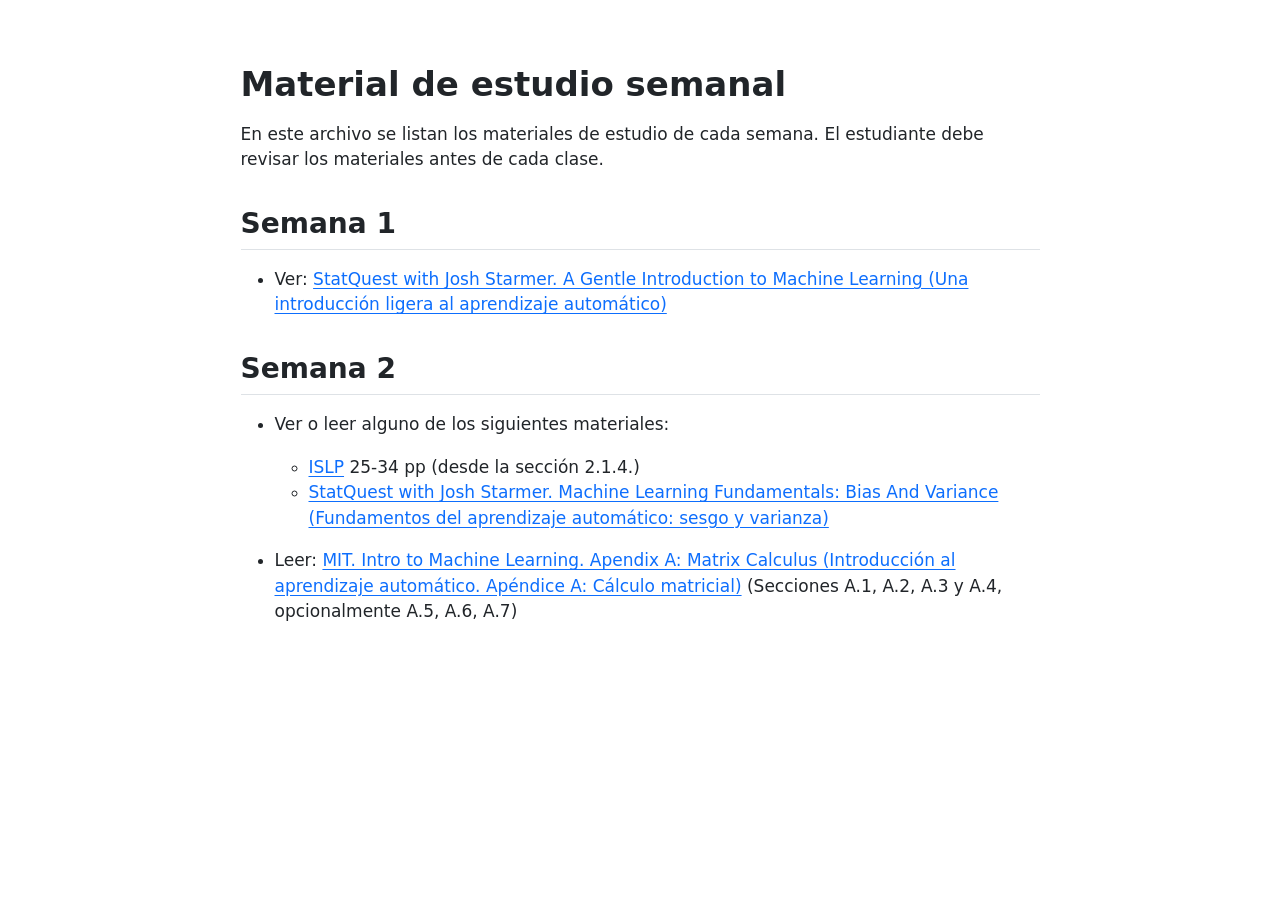
==== docs/READINGS.html @ cc8b5955 "agregar web" ====
<!DOCTYPE html>
<html xmlns="http://www.w3.org/1999/xhtml" lang="en" xml:lang="en"><head>

<meta charset="utf-8">
<meta name="generator" content="quarto-1.10.18">

<meta name="viewport" content="width=device-width, initial-scale=1.0, user-scalable=yes">


<title>readings – Inteligencia Artificial</title>
<style>
/* Default styles provided by pandoc.
** See https://pandoc.org/MANUAL.html#variables-for-html for config info.
*/
span.smallcaps{font-variant: small-caps;}
div.columns{display: flex; gap: 1.5em;}
div.column{flex: auto;}
@media screen {
div.columns{gap: min(4vw, 1.5em);}
div.column{overflow-x: auto;}
}
div.hanging-indent{margin-left: 1.5em; text-indent: -1.5em;}
ul.task-list{list-style: none;}
ul.task-list li input[type="checkbox"] {
  width: 0.8em;
  margin: 0 0.8em 0.2em -1em; /* quarto-specific, see https://github.com/quarto-dev/quarto-cli/issues/4556 */ 
  vertical-align: middle;
}
</style>


<script src="site_libs/quarto-nav/quarto-nav.js"></script>
<script src="site_libs/clipboard/clipboard.min.js"></script>
<script src="site_libs/quarto-search/autocomplete.umd.js"></script>
<script src="site_libs/quarto-search/fuse.min.js"></script>
<script src="site_libs/quarto-search/quarto-search.js"></script>
<meta name="quarto:offset" content="./">
<script src="site_libs/quarto-html/quarto.js" type="module"></script>
<script src="site_libs/quarto-html/tabsets/tabsets.js" type="module"></script>
<script src="site_libs/quarto-html/popper.min.js"></script>
<script src="site_libs/quarto-html/tippy.umd.min.js"></script>
<script src="site_libs/quarto-html/anchor.min.js"></script>
<link href="site_libs/quarto-html/tippy.css" rel="stylesheet">
<link href="site_libs/quarto-html/quarto-syntax-highlighting-64a204ab8560d761af7679ceaba22944.css" rel="stylesheet" id="quarto-text-highlighting-styles">
<script src="site_libs/bootstrap/bootstrap.min.js"></script>
<link href="site_libs/bootstrap/bootstrap-icons.css" rel="stylesheet">
<link href="site_libs/bootstrap/bootstrap-deae0c18f5b5cd7b9158b1169a045e04.min.css" rel="stylesheet" append-hash="true" id="quarto-bootstrap" data-mode="light">
<script id="quarto-search-options" type="application/json">{
  "location": "sidebar",
  "copy-button": false,
  "collapse-after": 3,
  "panel-placement": "start",
  "type": "textbox",
  "limit": 50,
  "keyboard-shortcut": [
    "f",
    "/",
    "s"
  ],
  "show-item-context": false,
  "language": {
    "search-no-results-text": "No results",
    "search-matching-documents-text": "matching documents",
    "search-copy-link-title": "Copy link to search",
    "search-hide-matches-text": "Hide additional matches",
    "search-more-match-text": "more match in this document",
    "search-more-matches-text": "more matches in this document",
    "search-clear-button-title": "Clear",
    "search-text-placeholder": "",
    "search-detached-cancel-button-title": "Cancel",
    "search-submit-button-title": "Submit",
    "search-label": "Search"
  }
}</script>


</head>

<body class="fullcontent quarto-light">

<div id="quarto-search-results"></div>
<!-- content -->
<div id="quarto-content" class="quarto-container page-columns page-rows-contents page-layout-article">
<!-- sidebar -->
<!-- margin-sidebar -->
    
<!-- main -->
<main class="content" id="quarto-document-content"><header id="title-block-header" class="quarto-title-block"></header>




<section id="material-de-estudio-semanal" class="level1">
<h1>Material de estudio semanal</h1>
<p>En este archivo se listan los materiales de estudio de cada semana. El estudiante debe revisar los materiales antes de cada clase.</p>
<section id="semana-1" class="level2">
<h2 class="anchored" data-anchor-id="semana-1">Semana 1</h2>
<ul>
<li>Ver: <a href="https://www.youtube.com/watch?v=Gv9_4yMHFhI">StatQuest with Josh Starmer. A Gentle Introduction to Machine Learning (Una introducción ligera al aprendizaje automático)</a></li>
</ul>
</section>
<section id="semana-2" class="level2">
<h2 class="anchored" data-anchor-id="semana-2">Semana 2</h2>
<ul>
<li><p>Ver o leer alguno de los siguientes materiales:</p>
<ul>
<li><a href="https://www.statlearning.com/">ISLP</a> 25-34 pp (desde la sección 2.1.4.)</li>
<li><a href="https://www.youtube.com/watch?v=EuBBz3bI-aA">StatQuest with Josh Starmer. Machine Learning Fundamentals: Bias And Variance (Fundamentos del aprendizaje automático: sesgo y varianza)</a></li>
</ul></li>
<li><p>Leer: <a href="https://introml.mit.edu/notes/matrix_calculus.html">MIT. Intro to Machine Learning. Apendix A: Matrix Calculus (Introducción al aprendizaje automático. Apéndice A: Cálculo matricial)</a> (Secciones A.1, A.2, A.3 y A.4, opcionalmente A.5, A.6, A.7)</p></li>
</ul>


</section>
</section>

</main> <!-- /main -->
<script id="quarto-html-after-body" type="application/javascript">
  window.document.addEventListener("DOMContentLoaded", function (event) {
    const icon = "";
    const anchorJS = new window.AnchorJS();
    anchorJS.options = {
      placement: 'right',
      icon: icon
    };
    anchorJS.add('.anchored');
    const isCodeAnnotation = (el) => {
      for (const clz of el.classList) {
        if (clz.startsWith('code-annotation-')) {                     
          return true;
        }
      }
      return false;
    }
    const onCopySuccess = function(e) {
      // button target
      const button = e.trigger;
      // don't keep focus
      button.blur();
      // flash "checked"
      button.classList.add('code-copy-button-checked');
      var currentTitle = button.getAttribute("title");
      button.setAttribute("title", "Copied!");
      let tooltip;
      if (window.bootstrap) {
        button.setAttribute("data-bs-toggle", "tooltip");
        button.setAttribute("data-bs-placement", "left");
        button.setAttribute("data-bs-title", "Copied!");
        tooltip = new bootstrap.Tooltip(button, 
          { trigger: "manual", 
            customClass: "code-copy-button-tooltip",
            offset: [0, -8]});
        tooltip.show();    
      }
      setTimeout(function() {
        if (tooltip) {
          tooltip.hide();
          button.removeAttribute("data-bs-title");
          button.removeAttribute("data-bs-toggle");
          button.removeAttribute("data-bs-placement");
        }
        button.setAttribute("title", currentTitle);
        button.classList.remove('code-copy-button-checked');
      }, 1000);
      // clear code selection
      e.clearSelection();
    }
    const getTextToCopy = function(trigger) {
      const outerScaffold = trigger.parentElement.cloneNode(true);
      const codeEl = outerScaffold.querySelector('code');
      for (const childEl of codeEl.children) {
        if (isCodeAnnotation(childEl)) {
          childEl.remove();
        }
      }
      return codeEl.innerText;
    }
    const clipboard = new window.ClipboardJS('.code-copy-button:not([data-in-quarto-modal])', {
      text: getTextToCopy
    });
    clipboard.on('success', onCopySuccess);
    if (window.document.getElementById('quarto-embedded-source-code-modal')) {
      const clipboardModal = new window.ClipboardJS('.code-copy-button[data-in-quarto-modal]', {
        text: getTextToCopy,
        container: window.document.getElementById('quarto-embedded-source-code-modal')
      });
      clipboardModal.on('success', onCopySuccess);
    }
      var localhostRegex = new RegExp(/^(?:http|https):\/\/localhost\:?[0-9]*\//);
      var mailtoRegex = new RegExp(/^mailto:/);
        var filterRegex = new RegExp('/' + window.location.host + '/');
      var isInternal = (href) => {
          return filterRegex.test(href) || localhostRegex.test(href) || mailtoRegex.test(href);
      }
      // Inspect non-navigation links and adorn them if external
     var links = window.document.querySelectorAll('a[href]:not(.nav-link):not(.navbar-brand):not(.toc-action):not(.sidebar-link):not(.sidebar-item-toggle):not(.pagination-link):not(.no-external):not([aria-hidden]):not(.dropdown-item):not(.quarto-navigation-tool):not(.about-link)');
      for (var i=0; i<links.length; i++) {
        const link = links[i];
        if (!isInternal(link.href)) {
          // undo the damage that might have been done by quarto-nav.js in the case of
          // links that we want to consider external
          if (link.dataset.originalHref !== undefined) {
            link.href = link.dataset.originalHref;
          }
        }
      }
    function tippyHover(el, contentFn, onTriggerFn, onUntriggerFn) {
      const config = {
        allowHTML: true,
        maxWidth: 500,
        delay: 100,
        arrow: false,
        appendTo: function(el) {
            return el.parentElement;
        },
        interactive: true,
        interactiveBorder: 10,
        theme: 'quarto',
        placement: 'bottom-start',
      };
      if (contentFn) {
        config.content = contentFn;
      }
      if (onTriggerFn) {
        config.onTrigger = onTriggerFn;
      }
      if (onUntriggerFn) {
        config.onUntrigger = onUntriggerFn;
      }
      window.tippy(el, config); 
    }
    const noterefs = window.document.querySelectorAll('a[role="doc-noteref"]');
    for (var i=0; i<noterefs.length; i++) {
      const ref = noterefs[i];
      tippyHover(ref, function() {
        // use id or data attribute instead here
        let href = ref.getAttribute('data-footnote-href') || ref.getAttribute('href');
        try { href = new URL(href).hash; } catch {}
        const id = href.replace(/^#\/?/, "");
        const note = window.document.getElementById(id);
        if (note) {
          return note.innerHTML;
        } else {
          return "";
        }
      });
    }
    const xrefs = window.document.querySelectorAll('a.quarto-xref');
    const processXRef = (id, note) => {
      // Strip column container classes
      const stripColumnClz = (el) => {
        el.classList.remove("page-full", "page-columns");
        if (el.children) {
          for (const child of el.children) {
            stripColumnClz(child);
          }
        }
      }
      stripColumnClz(note)
      if (id === null || id.startsWith('sec-')) {
        // Special case sections, only their first couple elements
        const container = document.createElement("div");
        if (note.children && note.children.length > 2) {
          container.appendChild(note.children[0].cloneNode(true));
          for (let i = 1; i < note.children.length; i++) {
            const child = note.children[i];
            if (child.tagName === "P" && child.innerText === "") {
              continue;
            } else {
              container.appendChild(child.cloneNode(true));
              break;
            }
          }
          if (window.Quarto?.typesetMath) {
            window.Quarto.typesetMath(container);
          }
          return container.innerHTML
        } else {
          if (window.Quarto?.typesetMath) {
            window.Quarto.typesetMath(note);
          }
          return note.innerHTML;
        }
      } else {
        // Remove any anchor links if they are present
        const anchorLink = note.querySelector('a.anchorjs-link');
        if (anchorLink) {
          anchorLink.remove();
        }
        if (window.Quarto?.typesetMath) {
          window.Quarto.typesetMath(note);
        }
        if (note.classList.contains("callout")) {
          return note.outerHTML;
        } else {
          return note.innerHTML;
        }
      }
    }
    for (var i=0; i<xrefs.length; i++) {
      const xref = xrefs[i];
      tippyHover(xref, undefined, function(instance) {
        instance.disable();
        let url = xref.getAttribute('href');
        let hash = undefined; 
        if (url.startsWith('#')) {
          hash = url;
        } else {
          try { hash = new URL(url).hash; } catch {}
        }
        if (hash) {
          const id = hash.replace(/^#\/?/, "");
          const note = window.document.getElementById(id);
          if (note !== null) {
            try {
              const html = processXRef(id, note.cloneNode(true));
              instance.setContent(html);
            } finally {
              instance.enable();
              instance.show();
            }
          } else {
            // See if we can fetch this
            fetch(url.split('#')[0])
            .then(res => res.text())
            .then(html => {
              const parser = new DOMParser();
              const htmlDoc = parser.parseFromString(html, "text/html");
              const note = htmlDoc.getElementById(id);
              if (note !== null) {
                const html = processXRef(id, note);
                instance.setContent(html);
              } 
            }).finally(() => {
              instance.enable();
              instance.show();
            });
          }
        } else {
          // See if we can fetch a full url (with no hash to target)
          // This is a special case and we should probably do some content thinning / targeting
          fetch(url)
          .then(res => res.text())
          .then(html => {
            const parser = new DOMParser();
            const htmlDoc = parser.parseFromString(html, "text/html");
            const note = htmlDoc.querySelector('main.content');
            if (note !== null) {
              // This should only happen for chapter cross references
              // (since there is no id in the URL)
              // remove the first header
              if (note.children.length > 0 && note.children[0].tagName === "HEADER") {
                note.children[0].remove();
              }
              const html = processXRef(null, note);
              instance.setContent(html);
            } 
          }).finally(() => {
            instance.enable();
            instance.show();
          });
        }
      }, function(instance) {
      });
    }
        let selectedAnnoteEl;
        const selectorForAnnotation = ( cell, annotation) => {
          let cellAttr = 'data-code-cell="' + cell + '"';
          let lineAttr = 'data-code-annotation="' +  annotation + '"';
          const selector = 'span[' + cellAttr + '][' + lineAttr + ']';
          return selector;
        }
        const selectCodeLines = (annoteEl) => {
          const doc = window.document;
          const targetCell = annoteEl.getAttribute("data-target-cell");
          const targetAnnotation = annoteEl.getAttribute("data-target-annotation");
          const annoteSpan = window.document.querySelector(selectorForAnnotation(targetCell, targetAnnotation));
          const lines = annoteSpan.getAttribute("data-code-lines").split(",");
          const lineIds = lines.map((line) => {
            return targetCell + "-" + line;
          })
          let top = null;
          let height = null;
          let parent = null;
          if (lineIds.length > 0) {
              //compute the position of the single el (top and bottom and make a div)
              const el = window.document.getElementById(lineIds[0]);
              top = el.offsetTop;
              height = el.offsetHeight;
              parent = el.parentElement.parentElement;
            if (lineIds.length > 1) {
              const lastEl = window.document.getElementById(lineIds[lineIds.length - 1]);
              const bottom = lastEl.offsetTop + lastEl.offsetHeight;
              height = bottom - top;
            }
            if (top !== null && height !== null && parent !== null) {
              // cook up a div (if necessary) and position it 
              let div = window.document.getElementById("code-annotation-line-highlight");
              if (div === null) {
                div = window.document.createElement("div");
                div.setAttribute("id", "code-annotation-line-highlight");
                div.style.position = 'absolute';
                parent.appendChild(div);
              }
              div.style.top = top - 2 + "px";
              div.style.height = height + 4 + "px";
              div.style.left = 0;
              let gutterDiv = window.document.getElementById("code-annotation-line-highlight-gutter");
              if (gutterDiv === null) {
                gutterDiv = window.document.createElement("div");
                gutterDiv.setAttribute("id", "code-annotation-line-highlight-gutter");
                gutterDiv.style.position = 'absolute';
                const codeCell = window.document.getElementById(targetCell);
                const gutter = codeCell.querySelector('.code-annotation-gutter');
                gutter.appendChild(gutterDiv);
              }
              gutterDiv.style.top = top - 2 + "px";
              gutterDiv.style.height = height + 4 + "px";
            }
            selectedAnnoteEl = annoteEl;
          }
        };
        const unselectCodeLines = () => {
          const elementsIds = ["code-annotation-line-highlight", "code-annotation-line-highlight-gutter"];
          elementsIds.forEach((elId) => {
            const div = window.document.getElementById(elId);
            if (div) {
              div.remove();
            }
          });
          selectedAnnoteEl = undefined;
        };
          // Handle positioning of the toggle
      window.addEventListener(
        "resize",
        throttle(() => {
          elRect = undefined;
          if (selectedAnnoteEl) {
            selectCodeLines(selectedAnnoteEl);
          }
        }, 10)
      );
      function throttle(fn, ms) {
      let throttle = false;
      let timer;
        return (...args) => {
          if(!throttle) { // first call gets through
              fn.apply(this, args);
              throttle = true;
          } else { // all the others get throttled
              if(timer) clearTimeout(timer); // cancel #2
              timer = setTimeout(() => {
                fn.apply(this, args);
                timer = throttle = false;
              }, ms);
          }
        };
      }
        // Attach click handler to the DT
        const annoteDls = window.document.querySelectorAll('dt[data-target-cell]');
        for (const annoteDlNode of annoteDls) {
          annoteDlNode.addEventListener('click', (event) => {
            const clickedEl = event.target;
            if (clickedEl !== selectedAnnoteEl) {
              unselectCodeLines();
              const activeEl = window.document.querySelector('dt[data-target-cell].code-annotation-active');
              if (activeEl) {
                activeEl.classList.remove('code-annotation-active');
              }
              selectCodeLines(clickedEl);
              clickedEl.classList.add('code-annotation-active');
            } else {
              // Unselect the line
              unselectCodeLines();
              clickedEl.classList.remove('code-annotation-active');
            }
          });
        }
    const findCites = (el) => {
      const parentEl = el.parentElement;
      if (parentEl) {
        const cites = parentEl.dataset.cites;
        if (cites) {
          return {
            el,
            cites: cites.split(' ')
          };
        } else {
          return findCites(el.parentElement)
        }
      } else {
        return undefined;
      }
    };
    var bibliorefs = window.document.querySelectorAll('a[role="doc-biblioref"]');
    for (var i=0; i<bibliorefs.length; i++) {
      const ref = bibliorefs[i];
      const citeInfo = findCites(ref);
      if (citeInfo) {
        tippyHover(citeInfo.el, function() {
          var popup = window.document.createElement('div');
          citeInfo.cites.forEach(function(cite) {
            var citeDiv = window.document.createElement('div');
            citeDiv.classList.add('hanging-indent');
            citeDiv.classList.add('csl-entry');
            var biblioDiv = window.document.getElementById('ref-' + cite);
            if (biblioDiv) {
              citeDiv.innerHTML = biblioDiv.innerHTML;
            }
            popup.appendChild(citeDiv);
          });
          return popup.innerHTML;
        });
      }
    }
  });
  </script>
</div> <!-- /content -->




</body></html>
---- docs/site_libs/quarto-html/tippy.css ----
.tippy-box[data-animation=fade][data-state=hidden]{opacity:0}[data-tippy-root]{max-width:calc(100vw - 10px)}.tippy-box{position:relative;background-color:#333;color:#fff;border-radius:4px;font-size:14px;line-height:1.4;white-space:normal;outline:0;transition-property:transform,visibility,opacity}.tippy-box[data-placement^=top]>.tippy-arrow{bottom:0}.tippy-box[data-placement^=top]>.tippy-arrow:before{bottom:-7px;left:0;border-width:8px 8px 0;border-top-color:initial;transform-origin:center top}.tippy-box[data-placement^=bottom]>.tippy-arrow{top:0}.tippy-box[data-placement^=bottom]>.tippy-arrow:before{top:-7px;left:0;border-width:0 8px 8px;border-bottom-color:initial;transform-origin:center bottom}.tippy-box[data-placement^=left]>.tippy-arrow{right:0}.tippy-box[data-placement^=left]>.tippy-arrow:before{border-width:8px 0 8px 8px;border-left-color:initial;right:-7px;transform-origin:center left}.tippy-box[data-placement^=right]>.tippy-arrow{left:0}.tippy-box[data-placement^=right]>.tippy-arrow:before{left:-7px;border-width:8px 8px 8px 0;border-right-color:initial;transform-origin:center right}.tippy-box[data-inertia][data-state=visible]{transition-timing-function:cubic-bezier(.54,1.5,.38,1.11)}.tippy-arrow{width:16px;height:16px;color:#333}.tippy-arrow:before{content:"";position:absolute;border-color:transparent;border-style:solid}.tippy-content{position:relative;padding:5px 9px;z-index:1}
---- docs/site_libs/quarto-html/quarto-syntax-highlighting-64a204ab8560d761af7679ceaba22944.css ----
/* quarto syntax highlight colors */
:root {
  --quarto-hl-ot-color: #003B4F;
  --quarto-hl-at-color: #657422;
  --quarto-hl-ss-color: #20794D;
  --quarto-hl-an-color: #5E5E5E;
  --quarto-hl-fu-color: #4758AB;
  --quarto-hl-st-color: #20794D;
  --quarto-hl-cf-color: #003B4F;
  --quarto-hl-op-color: #5E5E5E;
  --quarto-hl-er-color: #AD0000;
  --quarto-hl-bn-color: #AD0000;
  --quarto-hl-al-color: #AD0000;
  --quarto-hl-va-color: #111111;
  --quarto-hl-bu-color: inherit;
  --quarto-hl-ex-color: inherit;
  --quarto-hl-pp-color: #AD0000;
  --quarto-hl-in-color: #5E5E5E;
  --quarto-hl-vs-color: #20794D;
  --quarto-hl-wa-color: #5E5E5E;
  --quarto-hl-do-color: #5E5E5E;
  --quarto-hl-im-color: #00769E;
  --quarto-hl-ch-color: #20794D;
  --quarto-hl-dt-color: #AD0000;
  --quarto-hl-fl-color: #AD0000;
  --quarto-hl-co-color: #5E5E5E;
  --quarto-hl-cv-color: #5E5E5E;
  --quarto-hl-cn-color: #8f5902;
  --quarto-hl-sc-color: #5E5E5E;
  --quarto-hl-dv-color: #AD0000;
  --quarto-hl-kw-color: #003B4F;
}

/* other quarto variables */
:root {
  --quarto-font-monospace: SFMono-Regular, Menlo, Monaco, Consolas, "Liberation Mono", "Courier New", monospace;
}

/* syntax highlight based on Pandoc's rules */
pre > code.sourceCode > span {
  color: #003B4F;
}

code.sourceCode > span {
  color: #003B4F;
}

div.sourceCode,
div.sourceCode pre.sourceCode {
  color: #003B4F;
}

/* Normal */
code span {
  color: #003B4F;
}

/* Alert */
code span.al {
  color: #AD0000;
  font-style: inherit;
}

/* Annotation */
code span.an {
  color: #5E5E5E;
  font-style: inherit;
}

/* Attribute */
code span.at {
  color: #657422;
  font-style: inherit;
}

/* BaseN */
code span.bn {
  color: #AD0000;
  font-style: inherit;
}

/* BuiltIn */
code span.bu {
  font-style: inherit;
}

/* ControlFlow */
code span.cf {
  color: #003B4F;
  font-weight: bold;
  font-style: inherit;
}

/* Char */
code span.ch {
  color: #20794D;
  font-style: inherit;
}

/* Constant */
code span.cn {
  color: #8f5902;
  font-style: inherit;
}

/* Comment */
code span.co {
  color: #5E5E5E;
  font-style: inherit;
}

/* CommentVar */
code span.cv {
  color: #5E5E5E;
  font-style: italic;
}

/* Documentation */
code span.do {
  color: #5E5E5E;
  font-style: italic;
}

/* DataType */
code span.dt {
  color: #AD0000;
  font-style: inherit;
}

/* DecVal */
code span.dv {
  color: #AD0000;
  font-style: inherit;
}

/* Error */
code span.er {
  color: #AD0000;
  font-style: inherit;
}

/* Extension */
code span.ex {
  font-style: inherit;
}

/* Float */
code span.fl {
  color: #AD0000;
  font-style: inherit;
}

/* Function */
code span.fu {
  color: #4758AB;
  font-style: inherit;
}

/* Import */
code span.im {
  color: #00769E;
  font-style: inherit;
}

/* Information */
code span.in {
  color: #5E5E5E;
  font-style: inherit;
}

/* Keyword */
code span.kw {
  color: #003B4F;
  font-weight: bold;
  font-style: inherit;
}

/* Operator */
code span.op {
  color: #5E5E5E;
  font-style: inherit;
}

/* Other */
code span.ot {
  color: #003B4F;
  font-style: inherit;
}

/* Preprocessor */
code span.pp {
  color: #AD0000;
  font-style: inherit;
}

/* SpecialChar */
code span.sc {
  color: #5E5E5E;
  font-style: inherit;
}

/* SpecialString */
code span.ss {
  color: #20794D;
  font-style: inherit;
}

/* String */
code span.st {
  color: #20794D;
  font-style: inherit;
}

/* Variable */
code span.va {
  color: #111111;
  font-style: inherit;
}

/* VerbatimString */
code span.vs {
  color: #20794D;
  font-style: inherit;
}

/* Warning */
code span.wa {
  color: #5E5E5E;
  font-style: italic;
}

.prevent-inlining {
  content: "</";
}

/*# sourceMappingURL=9d8d5bb603a83b8298b89080a598c93b.css.map */
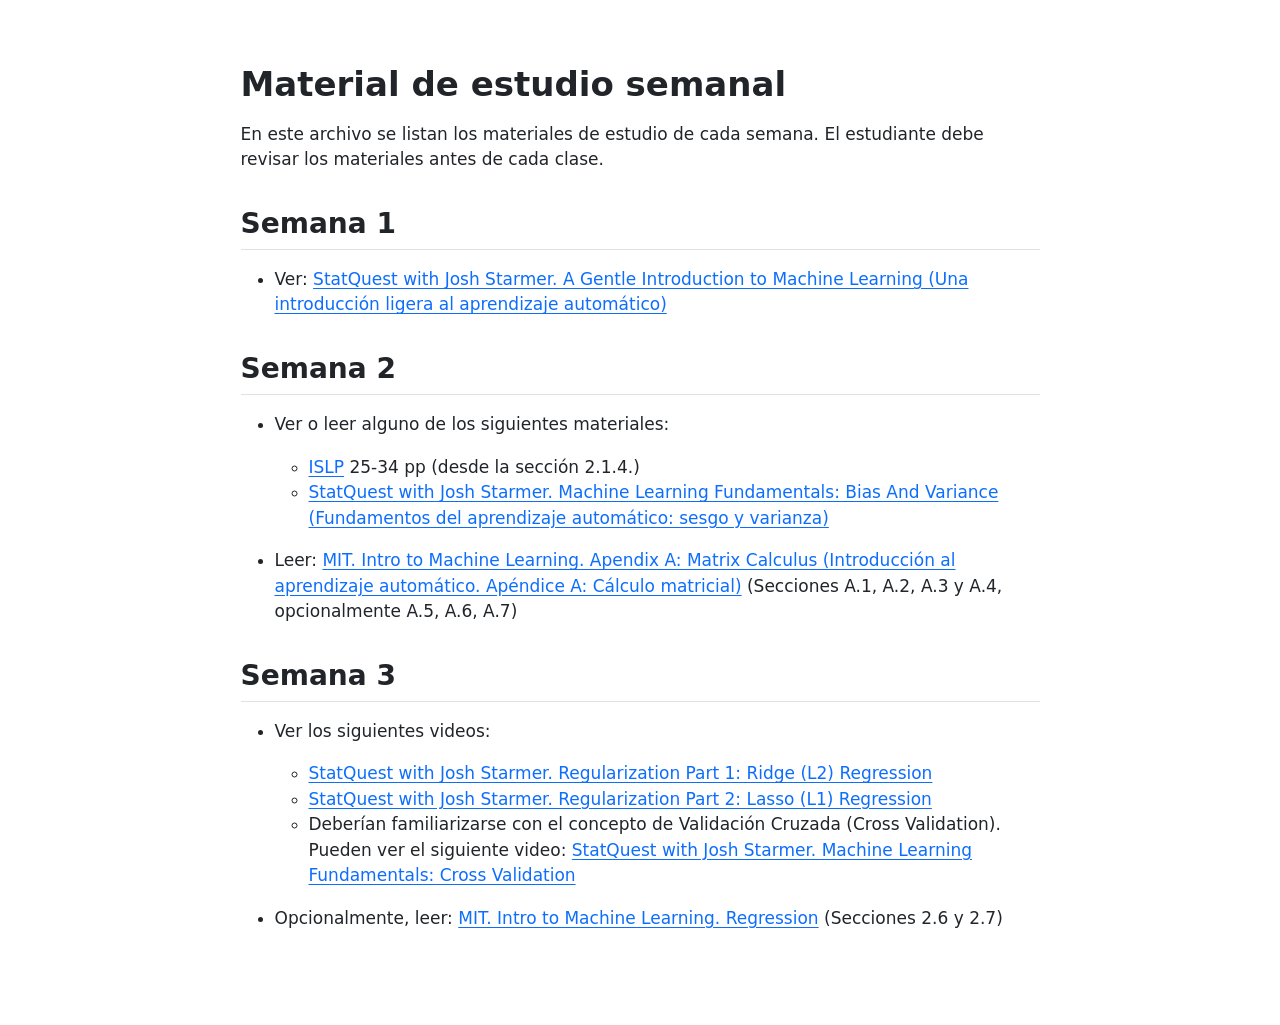
==== commit 07ed5a78: "agregar notas 3. Agregar notas 2 y 3 al index. agregar notebook de la clase 3" ====
--- a/docs/READINGS.html
+++ b/docs/READINGS.html
@@ -109,6 +109,18 @@
 </ul></li>
 <li><p>Leer: <a href="https://introml.mit.edu/notes/matrix_calculus.html">MIT. Intro to Machine Learning. Apendix A: Matrix Calculus (Introducción al aprendizaje automático. Apéndice A: Cálculo matricial)</a> (Secciones A.1, A.2, A.3 y A.4, opcionalmente A.5, A.6, A.7)</p></li>
 </ul>
+</section>
+<section id="semana-3" class="level2">
+<h2 class="anchored" data-anchor-id="semana-3">Semana 3</h2>
+<ul>
+<li><p>Ver los siguientes videos:</p>
+<ul>
+<li><a href="https://www.youtube.com/watch?v=Q81RR3yKn30">StatQuest with Josh Starmer. Regularization Part 1: Ridge (L2) Regression</a></li>
+<li><a href="https://www.youtube.com/watch?v=NGf0voTMlcs">StatQuest with Josh Starmer. Regularization Part 2: Lasso (L1) Regression</a></li>
+<li>Deberían familiarizarse con el concepto de Validación Cruzada (Cross Validation). Pueden ver el siguiente video: <a href="https://www.youtube.com/watch?v=fSytzGwwBVw&amp;t=244s">StatQuest with Josh Starmer. Machine Learning Fundamentals: Cross Validation</a></li>
+</ul></li>
+<li><p>Opcionalmente, leer: <a href="https://introml.mit.edu/notes/regression.html">MIT. Intro to Machine Learning. Regression</a> (Secciones 2.6 y 2.7)</p></li>
+</ul>
 
 
 </section>
